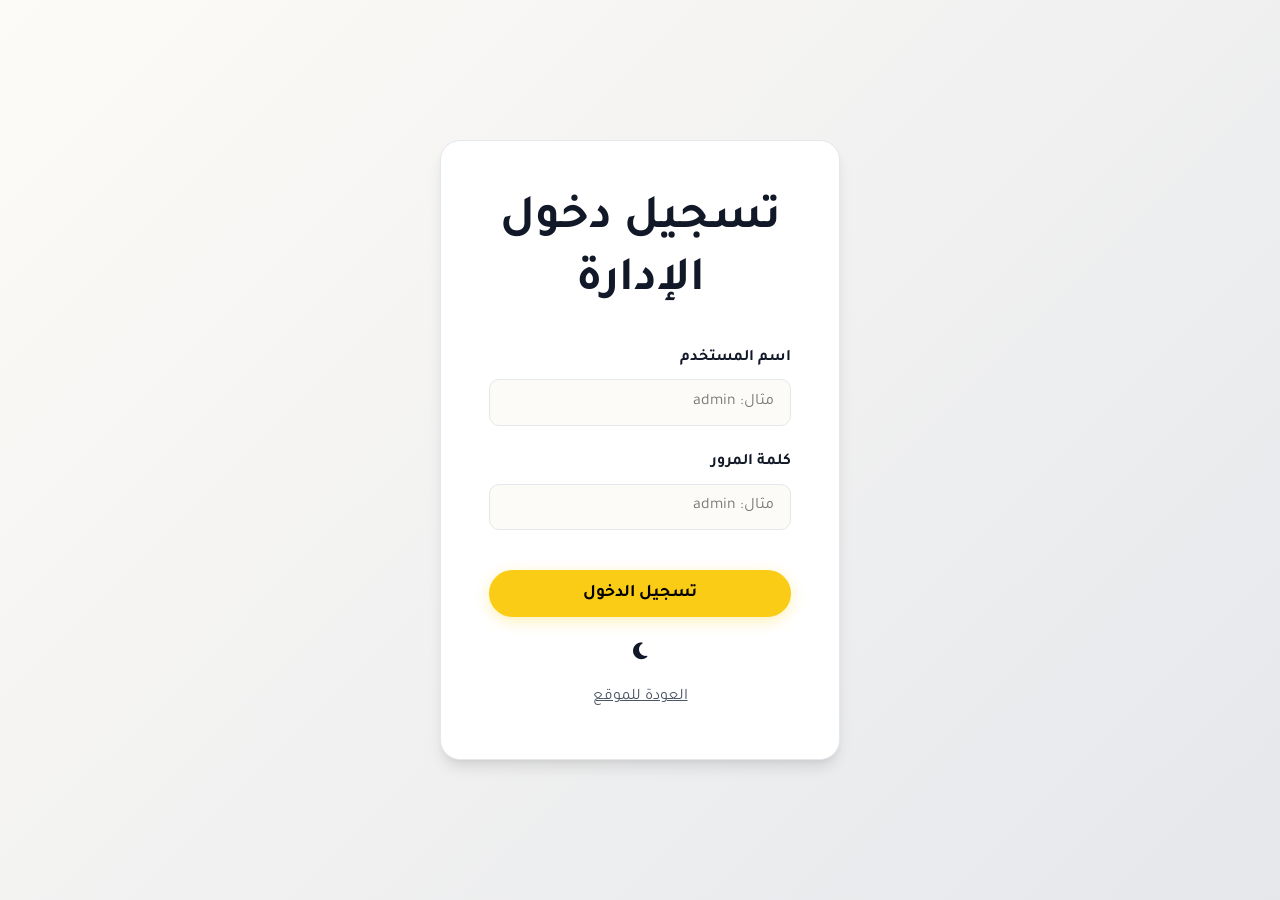
==== admin.html @ aed8609b "upload files" ====
<!DOCTYPE html>
<html lang="ar" dir="rtl">
<head>
    <meta charset="UTF-8">
    <meta name="viewport" content="width=device-width, initial-scale=1.0">
    <title>تسجيل الدخول - لوحة الإدارة</title>
    <!-- Font Awesome -->
    <link rel="stylesheet" href="https://cdnjs.cloudflare.com/ajax/libs/font-awesome/6.4.0/css/all.min.css">
    <!-- Main CSS -->
    <link rel="stylesheet" href="css/style.css">
    <style>
        .login-page {
            display: flex;
            justify-content: center;
            align-items: center;
            min-height: 100vh;
            background: linear-gradient(135deg, var(--bg-color), var(--border-color));
        }
        .login-card {
            background-color: var(--card-bg);
            padding: 3rem;
            border-radius: 20px;
            box-shadow: var(--shadow-hover);
            width: 100%;
            max-width: 400px;
            text-align: center;
            border: 1px solid var(--border-color);
        }
        .login-card h2 {
            margin-bottom: 2rem;
            color: var(--text-color);
        }
        .form-group {
            margin-bottom: 1.5rem;
            text-align: right;
        }
        .form-group label {
            display: block;
            margin-bottom: 0.5rem;
            font-weight: 700;
        }
        .form-control {
            width: 100%;
            padding: 0.8rem 1rem;
            border: 1px solid var(--border-color);
            border-radius: 10px;
            font-family: inherit;
            font-size: 1rem;
            background-color: var(--bg-color);
            color: var(--text-color);
            transition: var(--transition);
        }
        .form-control:focus {
            outline: none;
            border-color: var(--primary-color);
            box-shadow: 0 0 0 3px rgba(250, 204, 21, 0.2);
        }
        .error-msg {
            color: #EF4444;
            font-size: 0.95rem;
            margin-bottom: 1rem;
            font-weight: bold;
            display: none;
            background: #FEE2E2;
            padding: 0.5rem;
            border-radius: 5px;
        }
        body.dark-theme .error-msg {
            background: rgba(239, 68, 68, 0.2);
        }
    </style>
</head>
<body>

    <div class="login-page">
        <div class="login-card fade-in">
            <h2>تسجيل دخول الإدارة</h2>
            <div id="login-error" class="error-msg">بيانات غير صحيحة</div>
            <form id="login-form">
                <div class="form-group">
                    <label>اسم المستخدم</label>
                    <input type="text" id="username" class="form-control" required placeholder="مثال: admin">
                </div>
                <div class="form-group">
                    <label>كلمة المرور</label>
                    <input type="password" id="password" class="form-control" required placeholder="مثال: admin">
                </div>
                <button type="submit" class="btn btn-primary" style="width: 100%; margin-top: 1rem;">تسجيل الدخول</button>
            </form>
            <div style="margin-top: 1.5rem;">
                <button class="icon-btn" id="theme-toggle" aria-label="تبديل المظهر">
                    <i class="fa-solid fa-moon"></i>
                </button>
                <a href="index.html" style="display: block; margin-top: 1rem; color: var(--text-light); text-decoration: underline;">العودة للموقع</a>
            </div>
        </div>
    </div>

    <!-- Login Logic -->
    <script>
        // Theme toggle logic just for this page
        const themeToggle = document.getElementById('theme-toggle');
        const body = document.body;
        const savedTheme = localStorage.getItem('bouba_theme');
        if (savedTheme === 'dark') {
            body.classList.add('dark-theme');
            themeToggle.querySelector('i').classList.replace('fa-moon', 'fa-sun');
        }
        themeToggle.addEventListener('click', () => {
            body.classList.toggle('dark-theme');
            const isDark = body.classList.contains('dark-theme');
            localStorage.setItem('bouba_theme', isDark ? 'dark' : 'light');
            const icon = themeToggle.querySelector('i');
            if (isDark) {
                icon.classList.replace('fa-moon', 'fa-sun');
            } else {
                icon.classList.replace('fa-sun', 'fa-moon');
            }
        });

        // Auth Logic
        document.getElementById('login-form').addEventListener('submit', (e) => {
            e.preventDefault();
            const user = document.getElementById('username').value;
            const pass = document.getElementById('password').value;

            if (user === 'admin' && pass === 'admin') {
                sessionStorage.setItem('bouba_admin_logged_in', 'true');
                window.location.href = 'dashboard.html';
            } else {
                document.getElementById('login-error').style.display = 'block';
            }
        });

        // If already logged in, redirect
        if (sessionStorage.getItem('bouba_admin_logged_in') === 'true') {
            window.location.href = 'dashboard.html';
        }
    </script>
</body>
</html>
---- css/style.css ----
/* Import Arabic Font (Tajawal) */
@import url('https://fonts.googleapis.com/css2?family=Tajawal:wght@300;400;500;700;800&display=swap');

/* CSS Variables */
:root {
  /* Colors - Light Theme (Beige, Yellow, Black) */
  --primary-color: #FACC15; /* Yellow */
  --primary-hover: #EAB308;
  --bg-color: #FDFBF7; /* Light Beige */
  --text-color: #111827; /* Near Black */
  --text-light: #4B5563; /* Gray */
  --card-bg: #FFFFFF;
  --nav-bg: rgba(253, 251, 247, 0.9);
  --border-color: #E5E7EB;
  --shadow: 0 4px 6px -1px rgba(0, 0, 0, 0.1), 0 2px 4px -1px rgba(0, 0, 0, 0.06);
  --shadow-hover: 0 10px 15px -3px rgba(0, 0, 0, 0.1), 0 4px 6px -2px rgba(0, 0, 0, 0.05);
  --transition: all 0.3s ease;
  
  /* WhatsApp Green */
  --whatsapp: #25D366;
  --whatsapp-hover: #20b858;
}

/* Dark Theme Variables */
body.dark-theme {
  --bg-color: #111827; /* Dark Background */
  --text-color: #F9FAFB; /* Light Text */
  --text-light: #9CA3AF;
  --card-bg: #1F2937;
  --nav-bg: rgba(17, 24, 39, 0.9);
  --border-color: #374151;
  --shadow: 0 4px 6px -1px rgba(0, 0, 0, 0.3);
  --shadow-hover: 0 10px 15px -3px rgba(0, 0, 0, 0.5);
}

/* Global Reset & RTL setup */
* {
  margin: 0;
  padding: 0;
  box-sizing: border-box;
}

body {
  font-family: 'Tajawal', sans-serif;
  background-color: var(--bg-color);
  color: var(--text-color);
  line-height: 1.6;
  direction: rtl; /* Important for Arabic */
  text-align: right;
  transition: background-color 0.3s ease, color 0.3s ease;
  overflow-x: hidden;
}

a {
  text-decoration: none;
  color: inherit;
}

ul {
  list-style: none;
}

img {
  max-width: 100%;
  height: auto;
  display: block;
}

/* Typography */
h1, h2, h3, h4 {
  font-weight: 700;
  line-height: 1.3;
  margin-bottom: 1rem;
}

h1 {
  font-size: clamp(2.5rem, 5vw, 4rem);
  font-weight: 800;
}

h2 {
  font-size: clamp(2rem, 4vw, 3rem);
  text-align: center;
  margin-bottom: 2rem;
}

/* Buttons */
.btn {
  display: inline-block;
  padding: 0.8rem 2rem;
  border-radius: 50px;
  font-weight: 700;
  font-family: 'Tajawal', sans-serif;
  font-size: 1.1rem;
  cursor: pointer;
  transition: var(--transition);
  border: none;
  text-align: center;
}

.btn-primary {
  background-color: var(--primary-color);
  color: #000; /* Always black text on yellow for contrast */
  box-shadow: 0 4px 15px rgba(250, 204, 21, 0.3);
}

.btn-primary:hover {
  background-color: var(--primary-hover);
  transform: translateY(-3px);
  box-shadow: 0 8px 25px rgba(250, 204, 21, 0.5);
}

.btn-outline {
  background: transparent;
  border: 2px solid var(--text-color);
  color: var(--text-color);
}

.btn-outline:hover {
  background: var(--text-color);
  color: var(--bg-color);
}

/* Layout Classes */
.container {
  max-width: 1200px;
  margin: 0 auto;
  padding: 0 1.5rem;
}

.section {
  padding: 5rem 0;
}

/* Navigation */
header {
  position: fixed;
  top: 0;
  left: 0;
  width: 100%;
  background-color: var(--nav-bg);
  backdrop-filter: blur(10px);
  z-index: 1000;
  border-bottom: 1px solid var(--border-color);
  transition: var(--transition);
}

nav {
  display: flex;
  justify-content: space-between;
  align-items: center;
  height: 80px;
}

.logo {
  font-size: 2rem;
  font-weight: 800;
  color: var(--text-color);
  letter-spacing: -1px;
}

.logo span {
  color: var(--primary-color);
}

.nav-links {
  display: flex;
  gap: 2rem;
}

.nav-links a {
  font-weight: 700;
  font-size: 1.1rem;
  position: relative;
  transition: color 0.3s;
}

.nav-links a:hover {
  color: var(--primary-color);
}

.nav-links a::after {
  content: '';
  position: absolute;
  bottom: -5px;
  right: 0; /* Changed to right for RTL */
  width: 0;
  height: 2px;
  background-color: var(--primary-color);
  transition: width 0.3s;
}

.nav-links a:hover::after {
  width: 100%;
}

.nav-icons {
  display: flex;
  gap: 1.5rem;
  align-items: center;
}

.icon-btn {
  background: none;
  border: none;
  color: var(--text-color);
  font-size: 1.2rem;
  cursor: pointer;
  transition: color 0.3s;
  position: relative;
}

.icon-btn:hover {
  color: var(--primary-color);
}

.cart-count {
  position: absolute;
  top: -8px;
  left: -8px; /* Changed to left for RTL */
  background-color: var(--primary-color);
  color: #000;
  font-size: 0.8rem;
  width: 20px;
  height: 20px;
  border-radius: 50%;
  display: flex;
  justify-content: center;
  align-items: center;
  font-weight: bold;
}

/* Hero Section */
.hero {
  padding-top: 120px;
  min-height: 100vh;
  display: flex;
  align-items: center;
}

.hero-content {
  display: grid;
  grid-template-columns: 1fr 1fr;
  gap: 3rem;
  align-items: center;
}

.hero-text {
  animation: slideInRight 1s ease forwards; /* Slide from right for RTL */
}

.hero-text p {
  font-size: 1.2rem;
  color: var(--text-light);
  margin-bottom: 2rem;
}

.hero-btns {
  display: flex;
  gap: 1rem;
}

.hero-image {
  position: relative;
  animation: slideInLeft 1s ease forwards;
}

.hero-image img {
  border-radius: 30px;
  box-shadow: 0 20px 40px rgba(0,0,0,0.1);
  transform: rotate(-3deg);
  transition: transform 0.5s ease;
}

.hero-image:hover img {
  transform: rotate(0deg) scale(1.02);
}

.blob {
  position: absolute;
  top: -50px;
  left: -50px;
  width: 400px;
  height: 400px;
  background: var(--primary-color);
  border-radius: 50%;
  filter: blur(80px);
  z-index: -1;
  opacity: 0.2;
}

/* Grid & Cards (Used in Home & Menu) */
.featured-grid {
  display: grid;
  grid-template-columns: repeat(auto-fit, minmax(280px, 1fr));
  gap: 2rem;
}

.drink-card {
  background-color: var(--card-bg);
  border-radius: 20px;
  padding: 1.5rem;
  text-align: center;
  box-shadow: var(--shadow);
  transition: var(--transition);
  position: relative;
  overflow: hidden;
  border: 1px solid var(--border-color);
}

.drink-card:hover {
  transform: translateY(-10px);
  box-shadow: var(--shadow-hover);
  border-color: var(--primary-color);
}

.drink-img-wrap {
  width: 100%;
  height: 250px;
  border-radius: 15px;
  overflow: hidden;
  margin-bottom: 1.5rem;
  background-color: var(--bg-color);
}

.drink-img-wrap img {
  width: 100%;
  height: 100%;
  object-fit: cover;
  transition: transform 0.5s ease;
}

.drink-card:hover .drink-img-wrap img {
  transform: scale(1.1);
}

.drink-name {
  font-size: 1.5rem;
  margin-bottom: 0.5rem;
}

.drink-price {
  font-size: 1.25rem;
  font-weight: 700;
  color: var(--text-color);
  margin-bottom: 1rem;
  display: flex;
  justify-content: center;
  align-items: center;
  gap: 0.5rem;
}

.add-to-cart-btn {
  width: 100%;
  padding: 0.8rem;
  border-radius: 10px;
  border: none;
  background-color: var(--bg-color);
  color: var(--text-color);
  font-weight: 700;
  font-family: inherit;
  font-size: 1rem;
  cursor: pointer;
  transition: var(--transition);
  display: flex;
  justify-content: center;
  align-items: center;
  gap: 0.5rem;
}

.add-to-cart-btn:hover {
  background-color: var(--primary-color);
  color: #000;
}

.sale-badge {
  position: absolute;
  top: 15px;
  right: 15px; /* RTL logic */
  background: #EF4444; /* Red for sale */
  color: white;
  padding: 0.4rem 1rem;
  border-radius: 20px;
  font-weight: 700;
  font-size: 0.9rem;
  z-index: 10;
  box-shadow: 0 4px 6px rgba(239, 68, 68, 0.3);
}

.old-price {
  text-decoration: line-through;
  color: var(--text-light);
  font-size: 1rem;
}

/* About Section */
.about-grid {
  display: grid;
  grid-template-columns: 1fr 1fr;
  gap: 4rem;
  align-items: center;
}

.about-text p {
  color: var(--text-light);
  margin-bottom: 1rem;
  font-size: 1.1rem;
}

.about-features {
  display: grid;
  grid-template-columns: 1fr 1fr;
  gap: 1.5rem;
  margin-top: 2rem;
}

.feature {
  display: flex;
  align-items: center;
  gap: 1rem;
  font-weight: 700;
  font-size: 1.1rem;
}

.feature i {
  font-size: 1.5rem;
  color: var(--primary-color);
  background: var(--bg-color);
  padding: 1rem;
  border-radius: 15px;
}

/* Footer */
footer {
  background-color: var(--card-bg);
  padding: 4rem 0 2rem;
  border-top: 1px solid var(--border-color);
}

.footer-grid {
  display: grid;
  grid-template-columns: repeat(auto-fit, minmax(250px, 1fr));
  gap: 2rem;
  margin-bottom: 3rem;
}

.footer-col h3 {
  font-size: 1.5rem;
  margin-bottom: 1.5rem;
}

.footer-col p {
  color: var(--text-light);
  margin-bottom: 1rem;
}

.social-links {
  display: flex;
  gap: 1rem;
  margin-top: 1rem;
}

.social-links a {
  width: 40px;
  height: 40px;
  border-radius: 50%;
  background-color: var(--bg-color);
  display: flex;
  justify-content: center;
  align-items: center;
  color: var(--text-color);
  transition: var(--transition);
  box-shadow: var(--shadow);
}

.social-links a:hover {
  background-color: var(--primary-color);
  color: #000;
  transform: translateY(-3px);
}

.footer-bottom {
  text-align: center;
  color: var(--text-light);
  padding-top: 2rem;
  border-top: 1px solid var(--border-color);
}

/* Menu Page */
.page-header {
  padding-top: 150px;
  padding-bottom: 3rem;
  text-align: center;
  background-color: var(--bg-color);
}

.menu-controls {
  margin: 3rem 0;
  display: flex;
  flex-direction: column;
  align-items: center;
  gap: 1.5rem;
}

.search-bar {
  width: 100%;
  max-width: 500px;
  position: relative;
}

.search-bar input {
  width: 100%;
  padding: 1rem 1.5rem;
  padding-right: 3rem; /* padding for icon in RTL */
  border-radius: 50px;
  border: 1px solid var(--border-color);
  background-color: var(--card-bg);
  color: var(--text-color);
  font-size: 1.1rem;
  font-family: inherit;
  outline: none;
  box-shadow: var(--shadow);
  transition: var(--transition);
}

.search-bar input:focus {
  border-color: var(--primary-color);
  box-shadow: 0 0 0 3px rgba(250, 204, 21, 0.2);
}

.search-bar i {
  position: absolute;
  right: 1.2rem;
  top: 50%;
  transform: translateY(-50%);
  color: var(--text-light);
}

.filter-btns {
  display: flex;
  gap: 1rem;
  flex-wrap: wrap;
  justify-content: center;
}

.filter-btn {
  padding: 0.6rem 1.8rem;
  border-radius: 50px;
  border: 1px solid var(--border-color);
  background-color: var(--card-bg);
  color: var(--text-color);
  font-weight: 700;
  font-family: inherit;
  font-size: 1.1rem;
  cursor: pointer;
  box-shadow: var(--shadow);
  transition: var(--transition);
}

.filter-btn.active, .filter-btn:hover {
  background-color: var(--primary-color);
  color: #000;
  border-color: var(--primary-color);
}

/* Cart Page */
.cart-container {
  display: grid;
  grid-template-columns: 2fr 1fr;
  gap: 2rem;
  margin-bottom: 5rem;
}

.cart-items {
  background-color: var(--card-bg);
  border-radius: 20px;
  padding: 2rem;
  box-shadow: var(--shadow);
  border: 1px solid var(--border-color);
}

.cart-item {
  display: flex;
  align-items: center;
  gap: 1.5rem;
  padding-bottom: 1.5rem;
  margin-bottom: 1.5rem;
  border-bottom: 1px solid var(--border-color);
}

.cart-item:last-child {
  border-bottom: none;
  margin-bottom: 0;
  padding-bottom: 0;
}

.cart-item img {
  width: 100px;
  height: 100px;
  border-radius: 15px;
  object-fit: cover;
}

.item-details {
  flex: 1;
}

.item-details h3 {
  margin-bottom: 0.5rem;
}

.item-price {
  font-size: 1.2rem;
  font-weight: 700;
  color: var(--text-color);
}

.quantity-controls {
  display: flex;
  align-items: center;
  gap: 1rem;
  background: var(--bg-color);
  padding: 0.5rem;
  border-radius: 50px;
  margin-top: 1rem;
  width: fit-content;
}

.qty-btn {
  background: none;
  border: none;
  font-size: 1.2rem;
  cursor: pointer;
  color: var(--text-color);
  width: 30px;
  height: 30px;
  border-radius: 50%;
  display: flex;
  justify-content: center;
  align-items: center;
  transition: var(--transition);
}

.qty-btn:hover {
  background: var(--primary-color);
  color: #000;
}

.remove-btn {
  background: #FEE2E2;
  color: #EF4444;
  border: none;
  width: 40px;
  height: 40px;
  border-radius: 50%;
  display: flex;
  justify-content: center;
  align-items: center;
  cursor: pointer;
  font-size: 1.2rem;
  transition: var(--transition);
}

.remove-btn:hover {
  background: #EF4444;
  color: white;
  transform: scale(1.1);
}

.cart-summary {
  background-color: var(--card-bg);
  border-radius: 20px;
  padding: 2rem;
  box-shadow: var(--shadow);
  border: 1px solid var(--border-color);
  height: fit-content;
  position: sticky;
  top: 100px;
}

.summary-row {
  display: flex;
  justify-content: space-between;
  margin-bottom: 1rem;
  font-size: 1.1rem;
}

.summary-total {
  display: flex;
  justify-content: space-between;
  margin-top: 1.5rem;
  padding-top: 1.5rem;
  border-top: 2px solid var(--border-color);
  font-size: 1.5rem;
  font-weight: 800;
}

.btn-whatsapp {
  width: 100%;
  background-color: var(--whatsapp);
  color: white;
  display: flex;
  justify-content: center;
  align-items: center;
  gap: 0.8rem;
  margin-top: 2rem;
  font-size: 1.2rem;
}

.btn-whatsapp:hover {
  background-color: var(--whatsapp-hover);
  box-shadow: 0 8px 15px rgba(37, 211, 102, 0.4);
}

.empty-state {
  text-align: center;
  padding: 3rem 0;
}

.empty-state i {
  font-size: 4rem;
  color: var(--text-light);
  margin-bottom: 1.5rem;
  opacity: 0.5;
}

/* Toast Notifications */
#toast-container {
  position: fixed;
  bottom: 20px;
  left: 20px; /* Left side for RTL feels natural for LTR reading, but we can keep it left or right. Let's do right. */
  right: 20px;
  z-index: 9999;
  display: flex;
  flex-direction: column;
  align-items: flex-start;
  gap: 10px;
  pointer-events: none;
}

.toast {
  background-color: var(--text-color);
  color: var(--bg-color);
  padding: 1rem 1.5rem;
  border-radius: 10px;
  box-shadow: var(--shadow-hover);
  display: flex;
  align-items: center;
  gap: 1rem;
  font-weight: 700;
  animation: slideInUp 0.3s ease forwards;
}

/* Animations */
@keyframes slideInRight {
  from { opacity: 0; transform: translateX(50px); }
  to { opacity: 1; transform: translateX(0); }
}

@keyframes slideInLeft {
  from { opacity: 0; transform: translateX(-50px); }
  to { opacity: 1; transform: translateX(0); }
}

@keyframes slideInUp {
  from { opacity: 0; transform: translateY(20px); }
  to { opacity: 1; transform: translateY(0); }
}

@keyframes fadeIn {
  from { opacity: 0; transform: translateY(20px); }
  to { opacity: 1; transform: translateY(0); }
}

.fade-in {
  animation: fadeIn 0.8s ease forwards;
}

/* Responsive */
@media (max-width: 992px) {
  .cart-container {
    grid-template-columns: 1fr;
  }
}

@media (max-width: 768px) {
  h1 { font-size: 2.2rem; }
  h2 { font-size: 1.8rem; }

  .hero-content {
    grid-template-columns: 1fr;
    text-align: center;
  }
  
  .hero-btns {
    justify-content: center;
  }
  
  .about-grid {
    grid-template-columns: 1fr;
    gap: 2rem;
  }
  
  .logo {
    font-size: 1.5rem;
  }
  
  .nav-icons {
    gap: 1rem;
  }

  .nav-links {
    position: fixed;
    top: 80px;
    right: -100%; /* RTL */
    width: 100%;
    height: calc(100vh - 80px);
    background-color: var(--card-bg);
    flex-direction: column;
    align-items: center;
    padding-top: 3rem;
    transition: var(--transition);
    gap: 1.5rem;
    box-shadow: 0 10px 15px -3px rgba(0, 0, 0, 0.1);
  }
  
  .nav-links a {
    font-size: 1.5rem;
    width: 100%;
    text-align: center;
    padding: 0.5rem 0;
  }
  
  .nav-links.active {
    right: 0;
  }
  
  .mobile-menu-btn {
    display: block;
  }

  /* Cart Mobile Fixes */
  .cart-item {
    flex-direction: column;
    text-align: center;
    gap: 1rem;
  }
  
  .quantity-controls {
    margin: 1rem auto 0;
  }
  
  .cart-summary {
    position: static;
    margin-top: 2rem;
  }

  /* Adjustments for images and buttons */
  .drink-img-wrap {
    height: 200px;
  }
  
  .filter-btns {
    gap: 0.5rem;
  }
  
  .filter-btn {
    padding: 0.5rem 1.2rem;
    font-size: 1rem;
  }
}

@media (min-width: 769px) {
  .mobile-menu-btn {
    display: none;
  }
}
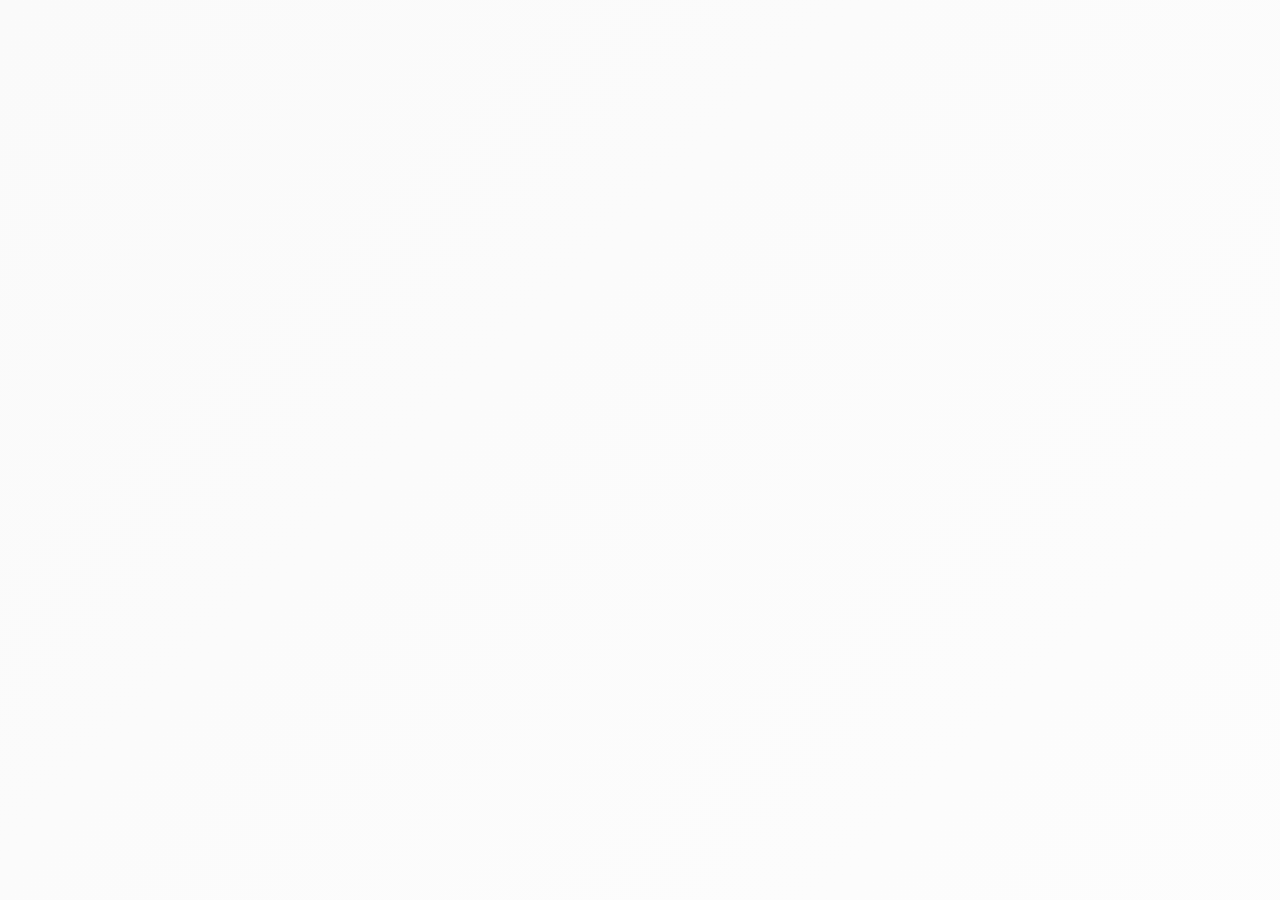
==== commit 45296bb7: "Add files via upload" ====
--- a/admin.html
+++ b/admin.html
@@ -25,6 +25,8 @@
             max-width: 400px;
             text-align: center;
             border: 1px solid var(--border-color);
+            backdrop-filter: blur(10px);
+            -webkit-backdrop-filter: blur(10px);
         }
         .login-card h2 {
             margin-bottom: 2rem;
--- a/css/style.css
+++ b/css/style.css
@@ -1,19 +1,20 @@
-/* Import Arabic Font (Tajawal) */
-@import url('https://fonts.googleapis.com/css2?family=Tajawal:wght@300;400;500;700;800&display=swap');
+/* Import Arabic Fonts (Cairo & Tajawal) */
+@import url('https://fonts.googleapis.com/css2?family=Cairo:wght@300;400;500;700;800&family=Tajawal:wght@300;400;500;700;800&display=swap');
 
 /* CSS Variables */
 :root {
-  /* Colors - Light Theme (Beige, Yellow, Black) */
-  --primary-color: #FACC15; /* Yellow */
-  --primary-hover: #EAB308;
-  --bg-color: #FDFBF7; /* Light Beige */
-  --text-color: #111827; /* Near Black */
-  --text-light: #4B5563; /* Gray */
-  --card-bg: #FFFFFF;
-  --nav-bg: rgba(253, 251, 247, 0.9);
-  --border-color: #E5E7EB;
-  --shadow: 0 4px 6px -1px rgba(0, 0, 0, 0.1), 0 2px 4px -1px rgba(0, 0, 0, 0.06);
-  --shadow-hover: 0 10px 15px -3px rgba(0, 0, 0, 0.1), 0 4px 6px -2px rgba(0, 0, 0, 0.05);
+  /* Colors - Light Theme (Pastel Pink, Blue, White) */
+  --primary-color: #FFB6C1; /* Pastel Pink */
+  --primary-hover: #FF9EAB;
+  --secondary-color: #AEC6CF; /* Pastel Blue */
+  --bg-color: #FAFAFA; /* Off White */
+  --text-color: #2D3748; /* Dark Gray */
+  --text-light: #718096; /* Gray */
+  --card-bg: rgba(255, 255, 255, 0.65); /* Glassmorphism */
+  --nav-bg: rgba(250, 250, 250, 0.75);
+  --border-color: rgba(255, 255, 255, 0.5);
+  --shadow: 0 8px 32px 0 rgba(31, 38, 135, 0.05);
+  --shadow-hover: 0 8px 32px 0 rgba(31, 38, 135, 0.1);
   --transition: all 0.3s ease;
   
   /* WhatsApp Green */
@@ -23,14 +24,15 @@
 
 /* Dark Theme Variables */
 body.dark-theme {
-  --bg-color: #111827; /* Dark Background */
-  --text-color: #F9FAFB; /* Light Text */
-  --text-light: #9CA3AF;
-  --card-bg: #1F2937;
-  --nav-bg: rgba(17, 24, 39, 0.9);
-  --border-color: #374151;
-  --shadow: 0 4px 6px -1px rgba(0, 0, 0, 0.3);
-  --shadow-hover: 0 10px 15px -3px rgba(0, 0, 0, 0.5);
+  --bg-color: #1A202C; /* Dark Background */
+  --text-color: #F7FAFC; /* Light Text */
+  --text-light: #A0AEC0;
+  --card-bg: rgba(45, 55, 72, 0.65);
+  --nav-bg: rgba(26, 32, 44, 0.75);
+  --border-color: rgba(255, 255, 255, 0.1);
+  --shadow: 0 8px 32px 0 rgba(0, 0, 0, 0.3);
+  --shadow-hover: 0 8px 32px 0 rgba(0, 0, 0, 0.5);
+  --primary-color: #FF9EAB;
 }
 
 /* Global Reset & RTL setup */
@@ -41,7 +43,7 @@
 }
 
 body {
-  font-family: 'Tajawal', sans-serif;
+  font-family: 'Cairo', 'Tajawal', sans-serif;
   background-color: var(--bg-color);
   color: var(--text-color);
   line-height: 1.6;
@@ -106,8 +108,8 @@
 
 .btn-primary:hover {
   background-color: var(--primary-hover);
-  transform: translateY(-3px);
-  box-shadow: 0 8px 25px rgba(250, 204, 21, 0.5);
+  transform: translateY(-3px) scale(1.02);
+  box-shadow: 0 10px 25px rgba(250, 204, 21, 0.5);
 }
 
 .btn-outline {
@@ -139,7 +141,8 @@
   left: 0;
   width: 100%;
   background-color: var(--nav-bg);
-  backdrop-filter: blur(10px);
+  backdrop-filter: blur(15px) saturate(180%);
+  -webkit-backdrop-filter: blur(15px) saturate(180%);
   z-index: 1000;
   border-bottom: 1px solid var(--border-color);
   transition: var(--transition);
@@ -217,7 +220,7 @@
 .cart-count {
   position: absolute;
   top: -8px;
-  left: -8px; /* Changed to left for RTL */
+  right: -8px; /* Changed to right for better alignment in RTL */
   background-color: var(--primary-color);
   color: #000;
   font-size: 0.8rem;
@@ -302,10 +305,32 @@
   padding: 1.5rem;
   text-align: center;
   box-shadow: var(--shadow);
-  transition: var(--transition);
+  transition: all 0.4s cubic-bezier(0.175, 0.885, 0.32, 1.275);
   position: relative;
   overflow: hidden;
   border: 1px solid var(--border-color);
+  backdrop-filter: blur(10px);
+  -webkit-backdrop-filter: blur(10px);
+}
+
+.drink-card.out-of-stock {
+  opacity: 0.6;
+  filter: grayscale(100%);
+  pointer-events: none;
+}
+
+.out-of-stock-badge {
+  position: absolute;
+  top: 15px;
+  right: 15px;
+  background: var(--text-color);
+  color: var(--bg-color);
+  padding: 0.4rem 1rem;
+  border-radius: 20px;
+  font-weight: 700;
+  font-size: 0.9rem;
+  z-index: 10;
+  box-shadow: var(--shadow);
 }
 
 .drink-card:hover {
@@ -326,12 +351,12 @@
 .drink-img-wrap img {
   width: 100%;
   height: 100%;
-  object-fit: cover;
-  transition: transform 0.5s ease;
+  object-fit: contain; /* Changed to contain to prevent transparent png padding inconsistency */
+  transition: transform 0.6s cubic-bezier(0.2, 0.8, 0.2, 1);
 }
 
 .drink-card:hover .drink-img-wrap img {
-  transform: scale(1.1);
+  transform: scale(1.1) rotate(2deg);
 }
 
 .drink-name {
@@ -768,12 +793,16 @@
 }
 
 @keyframes fadeIn {
-  from { opacity: 0; transform: translateY(20px); }
+  from { opacity: 0; transform: translateY(30px); }
   to { opacity: 1; transform: translateY(0); }
 }
 
 .fade-in {
-  animation: fadeIn 0.8s ease forwards;
+  opacity: 0;
+}
+
+.fade-in.in-view {
+  animation: fadeIn 0.8s cubic-bezier(0.2, 0.8, 0.2, 1) forwards;
 }
 
 /* Responsive */
@@ -786,6 +815,22 @@
 @media (max-width: 768px) {
   h1 { font-size: 2.2rem; }
   h2 { font-size: 1.8rem; }
+  
+  .section {
+    padding: 3rem 0;
+  }
+  
+  .hero {
+    min-height: auto;
+    padding-bottom: 3rem;
+  }
+  
+  .blob {
+    width: 250px;
+    height: 250px;
+    top: -20px;
+    left: -20px;
+  }
 
   .hero-content {
     grid-template-columns: 1fr;
@@ -793,7 +838,13 @@
   }
   
   .hero-btns {
-    justify-content: center;
+    flex-direction: column;
+    gap: 1rem;
+    width: 100%;
+  }
+  
+  .hero-btns .btn {
+    width: 100%;
   }
   
   .about-grid {
@@ -806,7 +857,7 @@
   }
   
   .nav-icons {
-    gap: 1rem;
+    gap: 1.2rem;
   }
 
   .nav-links {
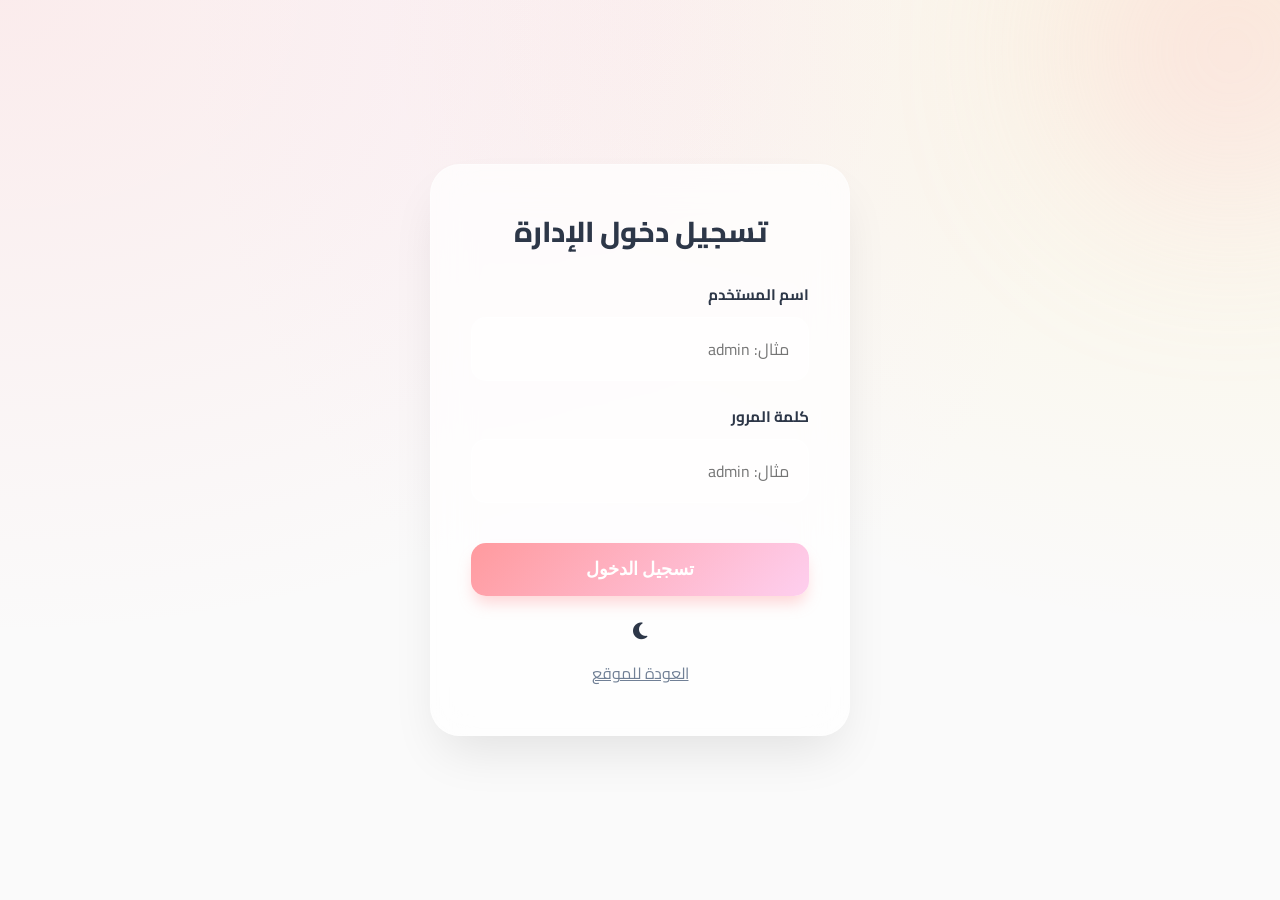
==== commit 4641b9b6: "Add files via upload" ====
--- a/admin.html
+++ b/admin.html
@@ -9,66 +9,141 @@
     <!-- Main CSS -->
     <link rel="stylesheet" href="css/style.css">
     <style>
+        :root {
+            --primary-gradient: linear-gradient(135deg, #ff9a9e 0%, #fecfef 100%);
+            --glass-bg: rgba(255, 255, 255, 0.7);
+            --glass-border: rgba(255, 255, 255, 0.3);
+        }
+
+        body.dark-theme {
+            --glass-bg: rgba(30, 30, 30, 0.7);
+            --glass-border: rgba(255, 255, 255, 0.1);
+        }
+
         .login-page {
             display: flex;
             justify-content: center;
             align-items: center;
             min-height: 100vh;
-            background: linear-gradient(135deg, var(--bg-color), var(--border-color));
-        }
+            background: var(--bg-color);
+            background-image: 
+                radial-gradient(at 0% 0%, rgba(255, 154, 158, 0.15) 0, transparent 50%), 
+                radial-gradient(at 50% 0%, rgba(254, 207, 239, 0.15) 0, transparent 50%), 
+                radial-gradient(at 100% 0%, rgba(250, 204, 21, 0.1) 0, transparent 50%);
+            position: relative;
+            overflow: hidden;
+        }
+
+        .login-page::before {
+            content: '';
+            position: absolute;
+            width: 300px;
+            height: 300px;
+            background: var(--primary-gradient);
+            filter: blur(100px);
+            border-radius: 50%;
+            top: -100px;
+            right: -100px;
+            opacity: 0.3;
+        }
+
         .login-card {
-            background-color: var(--card-bg);
-            padding: 3rem;
-            border-radius: 20px;
-            box-shadow: var(--shadow-hover);
+            background: var(--glass-bg);
+            backdrop-filter: blur(20px);
+            -webkit-backdrop-filter: blur(20px);
+            padding: 3rem 2.5rem;
+            border-radius: 30px;
+            box-shadow: 0 25px 50px -12px rgba(0, 0, 0, 0.1);
             width: 100%;
-            max-width: 400px;
+            max-width: 420px;
             text-align: center;
-            border: 1px solid var(--border-color);
-            backdrop-filter: blur(10px);
-            -webkit-backdrop-filter: blur(10px);
-        }
+            border: 1px solid var(--glass-border);
+            z-index: 1;
+            transition: var(--transition);
+        }
+
+        .login-card:hover {
+            transform: translateY(-5px);
+            box-shadow: 0 30px 60px -12px rgba(0, 0, 0, 0.15);
+        }
+
         .login-card h2 {
             margin-bottom: 2rem;
             color: var(--text-color);
-        }
+            font-size: 1.8rem;
+            font-weight: 800;
+        }
+
         .form-group {
             margin-bottom: 1.5rem;
             text-align: right;
         }
+
         .form-group label {
             display: block;
-            margin-bottom: 0.5rem;
+            margin-bottom: 0.6rem;
             font-weight: 700;
-        }
+            color: var(--text-color);
+            font-size: 0.95rem;
+        }
+
         .form-control {
             width: 100%;
-            padding: 0.8rem 1rem;
+            padding: 1rem 1.2rem;
             border: 1px solid var(--border-color);
-            border-radius: 10px;
+            border-radius: 15px;
             font-family: inherit;
             font-size: 1rem;
-            background-color: var(--bg-color);
+            background-color: rgba(255, 255, 255, 0.5);
             color: var(--text-color);
             transition: var(--transition);
         }
+
+        body.dark-theme .form-control {
+            background-color: rgba(0, 0, 0, 0.2);
+        }
+
         .form-control:focus {
             outline: none;
             border-color: var(--primary-color);
-            box-shadow: 0 0 0 3px rgba(250, 204, 21, 0.2);
-        }
+            box-shadow: 0 0 0 4px rgba(255, 154, 158, 0.2);
+            background-color: var(--bg-color);
+        }
+
         .error-msg {
             color: #EF4444;
             font-size: 0.95rem;
-            margin-bottom: 1rem;
+            margin-bottom: 1.5rem;
             font-weight: bold;
             display: none;
-            background: #FEE2E2;
-            padding: 0.5rem;
-            border-radius: 5px;
-        }
-        body.dark-theme .error-msg {
-            background: rgba(239, 68, 68, 0.2);
+            background: rgba(239, 68, 68, 0.1);
+            padding: 0.8rem;
+            border-radius: 12px;
+            border: 1px solid rgba(239, 68, 68, 0.2);
+        }
+
+        .login-btn {
+            width: 100%;
+            padding: 1rem;
+            border-radius: 15px;
+            background: var(--primary-gradient);
+            color: white;
+            font-weight: 700;
+            font-size: 1.1rem;
+            border: none;
+            cursor: pointer;
+            transition: var(--transition);
+            box-shadow: 0 10px 15px -3px rgba(255, 154, 158, 0.4);
+            margin-top: 1rem;
+        }
+
+        .login-btn:hover {
+            transform: scale(1.02);
+            box-shadow: 0 20px 25px -5px rgba(255, 154, 158, 0.5);
+        }
+
+        .login-btn:active {
+            transform: scale(0.98);
         }
     </style>
 </head>
@@ -87,7 +162,7 @@
                     <label>كلمة المرور</label>
                     <input type="password" id="password" class="form-control" required placeholder="مثال: admin">
                 </div>
-                <button type="submit" class="btn btn-primary" style="width: 100%; margin-top: 1rem;">تسجيل الدخول</button>
+                <button type="submit" class="login-btn">تسجيل الدخول</button>
             </form>
             <div style="margin-top: 1.5rem;">
                 <button class="icon-btn" id="theme-toggle" aria-label="تبديل المظهر">
@@ -97,47 +172,32 @@
             </div>
         </div>
     </div>
-
+    <script src="js/app.js"></script>
     <!-- Login Logic -->
     <script>
-        // Theme toggle logic just for this page
-        const themeToggle = document.getElementById('theme-toggle');
-        const body = document.body;
-        const savedTheme = localStorage.getItem('bouba_theme');
-        if (savedTheme === 'dark') {
-            body.classList.add('dark-theme');
-            themeToggle.querySelector('i').classList.replace('fa-moon', 'fa-sun');
-        }
-        themeToggle.addEventListener('click', () => {
-            body.classList.toggle('dark-theme');
-            const isDark = body.classList.contains('dark-theme');
-            localStorage.setItem('bouba_theme', isDark ? 'dark' : 'light');
-            const icon = themeToggle.querySelector('i');
-            if (isDark) {
-                icon.classList.replace('fa-moon', 'fa-sun');
-            } else {
-                icon.classList.replace('fa-sun', 'fa-moon');
+        document.addEventListener('DOMContentLoaded', () => {
+            const loginForm = document.getElementById('login-form');
+            if (loginForm) {
+                loginForm.addEventListener('submit', (e) => {
+                    e.preventDefault();
+                    const user = document.getElementById('username').value;
+                    const pass = document.getElementById('password').value;
+
+                    if (user === 'admin' && pass === 'admin') {
+                        sessionStorage.setItem('bouba_admin_logged_in', 'true');
+                        window.location.href = 'dashboard.html';
+                    } else {
+                        const errorMsg = document.getElementById('login-error');
+                        if (errorMsg) errorMsg.style.display = 'block';
+                    }
+                });
+            }
+
+            // If already logged in, redirect
+            if (sessionStorage.getItem('bouba_admin_logged_in') === 'true') {
+                window.location.href = 'dashboard.html';
             }
         });
-
-        // Auth Logic
-        document.getElementById('login-form').addEventListener('submit', (e) => {
-            e.preventDefault();
-            const user = document.getElementById('username').value;
-            const pass = document.getElementById('password').value;
-
-            if (user === 'admin' && pass === 'admin') {
-                sessionStorage.setItem('bouba_admin_logged_in', 'true');
-                window.location.href = 'dashboard.html';
-            } else {
-                document.getElementById('login-error').style.display = 'block';
-            }
-        });
-
-        // If already logged in, redirect
-        if (sessionStorage.getItem('bouba_admin_logged_in') === 'true') {
-            window.location.href = 'dashboard.html';
-        }
     </script>
 </body>
 </html>
